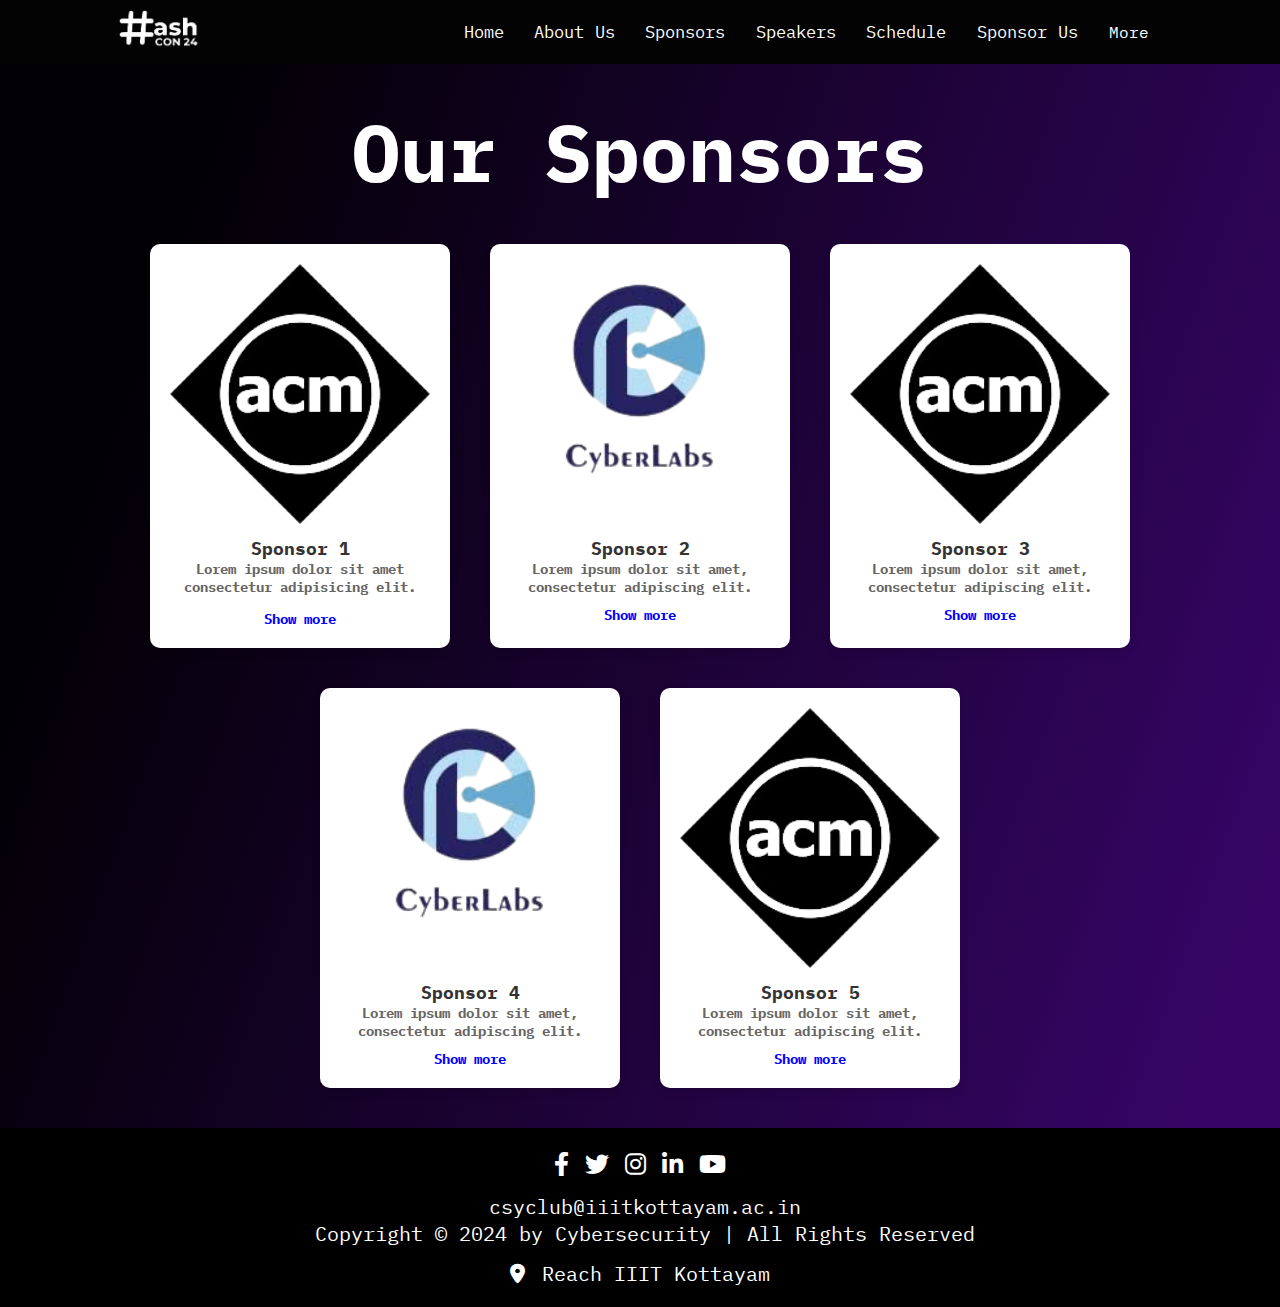
==== sponsers.html @ 0cdcc887 "Add files via upload" ====
<!DOCTYPE html>
<html lang="en">

<head>
    <meta charset="UTF-8">
    <meta name="viewport" content="width=device-width, initial-scale=1.0">
    <title>Sponsers</title>
    <link rel="shortcut icon" href="./images/favicon_io/android-chrome-512x512.png" type="image/x-icon">
    <link rel="stylesheet" href="sponsers.css">
    <link rel="stylesheet" href="https://cdnjs.cloudflare.com/ajax/libs/font-awesome/6.0.0-beta3/css/all.min.css">
    <link rel="preconnect" href="https://fonts.googleapis.com">
    <link rel="preconnect" href="https://fonts.gstatic.com" crossorigin>
    <link href="https://fonts.googleapis.com/css2?family=IBM+Plex+Mono&display=swap" rel="stylesheet">
</head>

<body>
    <div class="wrapper">
        <div class="big">
            <header class="header">
                <a href="index.html" class="logo"><img src="./images/icon-white-removebg-preview.png"></a>

                <nav class="navbar">
                    <div class="nav-links">
                        <a href="index.html" class="active">Home</a>
                        <a href="aboutus.html">About&nbsp;Us</a>
                        <a href="sponsers.html">Sponsors</a>
                        <a href="speakers.html">Speakers</a>
                        <a href="schedule.html">Schedule</a>
                        <a href="sponsorus1.html">Sponsor&nbsp;Us</a>
                        <div class="dropdown1">
                            <button class="dropbtn1">More</button>
                            <div class="dropdown-content1">
                                <a href="#" target="_blank">First</a>
                                <a href="#" target="_blank">Second</a>
                                <a href="ourteam1.html" target="_blank">Our Team</a>
                                <a href="faq.html" target="_blank">FAQ</a>
                            </div>
                        </div>
                    </div>
                    <div class="menu-icon" onclick="toggleMenu()">
                        <div class="bar"></div>
                        <div class="bar"></div>
                        <div class="bar"></div>
                    </div>
                </nav>
            </header>
            <h1 class="title">Our Sponsors</h1>
            <div class="content">
                <div class="container">
                    <!-- Sponsor Cards -->
                    <div class="card">
                        <img src="acmlogo-removebg-preview.png" alt="Sponsor 1">
                        <h3>Sponsor 1</h3>
                        <p class="content-text">Lorem ipsum dolor sit amet consectetur adipisicing elit. Totam laborum iure earum expedita aperiam ipsam necessitatibus quos placeat perferendis possimus, nostrum sed odio distinctio, voluptatem amet maxime, at exercitationem veniam.</p>
                        <p class="show-more">Show more</p>
                    </div>
                    <div class="card">
                        <img src="cyberlab.png" alt="Sponsor 2">
                        <h3>Sponsor 2</h3>
                        <p class="content-text">Lorem ipsum dolor sit amet, consectetur adipiscing elit.</p>
                        <p class="show-more">Show more</p>
                    </div>
                    <div class="card">
                        <img src="acmlogo-removebg-preview.png" alt="Sponsor 3">
                        <h3>Sponsor 3</h3>
                        <p class="content-text">Lorem ipsum dolor sit amet, consectetur adipiscing elit.</p>
                        <p class="show-more">Show more</p>
                    </div>
                    <div class="card">
                        <img src="cyberlab.png" alt="Sponsor 4">
                        <h3>Sponsor 4</h3>
                        <p class="content-text">Lorem ipsum dolor sit amet, consectetur adipiscing elit.</p>
                        <p class="show-more">Show more</p>
                    </div>
                    <div class="card">
                        <img src="acmlogo-removebg-preview.png" alt="Sponsor 5">
                        <h3>Sponsor 5</h3>
                        <p class="content-text">Lorem ipsum dolor sit amet, consectetur adipiscing elit.</p>
                        <p class="show-more">Show more</p>
                    </div>
                </div>
            </div>
            <footer>
                <div class="social-media">
                    <a href="https://www.facebook.com/iiitkottayamofficial/" target="_blank"><i
                            class="fab fa-facebook-f"></i></a>
                    <a href="https://twitter.com/IIITKKottayam" target="_blank"><i class="fab fa-twitter"></i></a>
                    <a href="https://www.instagram.com/yourpage" target="_blank"><i class="fab fa-instagram"></i></a>
                    <a href="https://www.linkedin.com/in/iiit-kottayam" target="_blank"><i
                            class="fab fa-linkedin-in"></i></a>
                    <a href="https://www.youtube.com/channel/UC3jrKDXjl7_c5bld5x8C1vw" target="_blank"><i
                            class="fab fa-youtube"></i></a>
                </div>

                <div class="details">
                    <div class="email">csyclub@iiitkottayam.ac.in</div>
                    <p>Copyright &copy; 2024 by Cybersecurity | All Rights Reserved</p>

                </div>


                <div class="reach">
                    <i class="fas fa-map-marker-alt" style="margin-right: 5px;"></i>
                    <a href="https://www.iiitkottayam.ac.in/#!/reach" target="_blank"
                        style="color: white;">Reach IIIT Kottayam</a>
                </div>
            </footer>
        </div>
    </div>
    <script src="script.js"></script>
    <script>
        const cards = document.querySelectorAll('.card');
        cards.forEach(card => {
            card.addEventListener('mouseover', () => {
                card.style.transform = 'scale(1.15)';
            });
            card.addEventListener('mouseout', () => {
                card.style.transform = 'scale(1)';
            });
        });

        document.querySelectorAll('.show-more').forEach((item) => {
    item.addEventListener('click', (event) => {
        const content = event.target.previousElementSibling;
        const maxHeight = content.scrollHeight;

        if (content.style.maxHeight) {
            content.style.maxHeight = null;
            event.target.textContent = 'Show more';
        } else {
            content.style.maxHeight = maxHeight + 'px';
            event.target.textContent = 'Show less';
        }
    });
});

    </script>
</body>

</html>
---- sponsers.css ----
* {
    margin: 0;
    padding: 0;
    box-sizing: border-box;
    text-decoration: none;
    border: none;
    outline: none;
    scroll-behavior: smooth;
    font-family: 'IBM Plex Mono', monospace;

}

:root {
    --navbar-bg-color: hsl(0, 0%, 1%);
    --navbar-text-color: hsl(0, 0%, 85%);
    --navbar-text-color-focus: white;
    --navbar-bg-contrast: hsl(0, 0%, 25%);
    --first-color: hsl(38, 92%, 58%);
    --first-color-light: hsl(38, 100%, 78%);
    --first-color-alt: hsl(32, 75%, 50%);
    --second-color: hsl(195, 75%, 52%);
    --dark-color: hsl(212, 40%, 12%);
    --white-color: hsl(212, 4%, 95%);
    --body-color: hsl(212, 42%, 15%);
    --container-color: hsl(212, 42%, 20%);
    --text-color: #fff;
    --main-color: #0ef;
}


html {
    font-size: 62.5%;
    overflow-x: hidden;
}


body {
    background-image: linear-gradient(109.6deg, rgba(2, 0, 4, 1) 14.2%, rgb(54, 5, 102)91.2%);
    color: var(--text-color);
    overflow-x: hidden;
}



.header {
    position: fixed;
    top: 0;
    left: 0;
    right: 0;
    width: 100%;
    height: 64px;
    padding: 2rem 9%;
    background-color: var(--navbar-bg-color);
    display: flex;
    justify-content: space-between;
    align-items: center;
    z-index: 2;
}

.header.sticky {
    border-bottom: .1rem solid rgba(0, 0, 0, .2);
}

.logo img {
    width: 90px;
    color: var(--text-color);

    cursor: default;
}

.navbar {
    display: flex;
    justify-content: space-between;
    height: 100%;
    align-items: center;
}

.nav-links {
    display: flex;
    justify-content: space-between;
    height: 300px;
    align-items: center;
}


.navbar a {
    display: flex;
    font-size: 1.7rem;
    color: var(--text-color);
    margin-left: 4rem;
    margin: 0.5em;
    padding: 0.4em 0.4em;
    width: 100%;
    word-spacing: 0.5px;
    font-weight: 400;
    align-items: center;
    justify-content: center;
    border-radius: 5px;
}

/* .navbar a:hover,
  .navbar a:active {
    color: var(--main-color);
  } */

.navbar a:is(:focus, :hover) {
    color: var(--navbar-text-color-focus);
    background-color: var(--navbar-bg-contrast);
}



.dropbtn1 {
    background-color: transparent;
    color: white;
    padding: 16px;
    font-size: 16px;
    border: none;
    cursor: pointer;
    border-radius: 10px;

}

.dropdown1 {
    position: relative;
    display: inline-block;

}

.dropdown-content1 {
    display: none;
    position: absolute;
    background-color: #000000;
    min-width: 160px;
    box-shadow: 0px 8px 16px 0px rgba(239, 229, 229, 0.2);
    z-index: 1;
}

.dropdown-content1 a {
    color: rgb(255, 255, 255);
    padding: 12px 16px;
    text-decoration: none;
    display: block;
}

.dropdown-content1 a:hover {
    background-color: #ffffff;
    color: rgb(0, 0, 0);
}

.dropdown1:hover .dropdown-content1 {
    display: block;
}

.dropdown1:hover .dropbtn1 {
    background-color: var(--navbar-bg-contrast);

}


.menu-icon {
    display: none;
    flex-direction: column;
    cursor: pointer;
    margin-right: -100px;
}

.bar {
    width: 25px;
    height: 3px;
    background-color: white;
    margin: 5px 0;
}

.wrapper {
    display: flex;
    flex-direction: column;
    min-height: 100vh;
}

.big {
    flex: 1;
    display: flex;
    flex-direction: column;
    justify-content: center;
}

.title {
    margin-top: 100px; /* Adjust as needed */
    text-align: center; /* Center the text */
    font-size: 8rem;
}
footer {
    margin-top: auto;
}

.content {
    flex: 1;
    display: flex;
    justify-content: center;
    align-items: center;
}



.container {
    display: flex;
    flex-wrap: wrap;
    justify-content: center;
    padding: 20px;
    max-width: 1200px;
}

.card {
    width: 300px;
    margin: 20px;
    padding: 20px;
    border-radius: 10px;
    background-color: #fff;
    box-shadow: 0 4px 8px rgba(0, 0, 0, 0.1);
    transition: transform 0.3s, box-shadow 0.3s;
    position: relative;
    perspective: 1000px;
    text-overflow: ellipsis;

}


  

.card:hover {
    transform: translateY(-10px);
    box-shadow: 0 8px 16px rgba(0, 0, 0, 0.2);
}

.card img {
    width: 100%;
    border-radius: 5px;
    margin-bottom: 10px;
}

.card img:hover{
    transform: translateY(-10px); /* Adjust the elevation value as needed */
    transition: transform 0.3s ease-in-out;

}

.card h3 {
    margin: 0;
    font-size: 18px;
    font-weight: bold;
    color: #333;
    text-align: center;
}

.card p {
    margin: 0;
    font-size: 14px;
    color: #666;
    text-align: center;
    max-height: 40px; 
    overflow: hidden;
    transition: max-height 0.3s; 
    font-weight: 900;
}

.card .show-more {
    color: blue;
    cursor: pointer;
    text-align: center;
    margin-top: 10px;
}

.card .show-more:hover {
    text-decoration: underline;
}


footer {
    background-color: #000;
    color: #fff;
    padding: 20px;
    display: flex;
    flex-direction: column;
    align-items: center;
    justify-content: center;
    text-align: center;
    display: flex;
    gap: 13px;
}

.details {
    margin-right: 240px;
    font-size: 20px;
    text-align: center;
    padding-left: 250px;
}

.reach {
    margin-right: 150px;
    font-size: 20px;
    padding-left: 150px;
    color: white;
}

.social-media a {
    color: #fff;
    font-size: 24px;
    margin: 0 5px;
    text-decoration: none;
}


.social-media a:hover {
    color: rgb(38, 212, 38);
}


@media screen and (max-width: 1010px) {

    .details {
        font-size: 18px;
    }

    .reach {
        font-size: 18px;
    }

}

@media screen and (max-width: 901px) {

    header {
        padding: 1rem 5%;

    }

    .logo img {
        width: 70px;
    }

    .navbar a {
        font-size: 1.4rem;
        margin-left: 2rem;
    }

    #menu-icon {
        display: block;
        /* Show the menu icon */
    }

    .details {
        font-size: 15px;
    }

    .reach {
        font-size: 15px;
    }
}



@media screen and (max-width: 825px) {

    header {
        padding: 1rem 5%;

    }

    .logo img {
        width: 55px;
        margin-left: -50px;
    }

    .navbar {
        margin-left: 30px;
    }

    .navbar a {
        font-size: 1.3rem;
        margin-left: 1.5rem;
    }

    .navbar .dropbtn1 {
        font-size: 1.3rem;
        margin-left: 1.5rem;
    }

    #menu-icon {
        display: block;
        /* Show the menu icon */
    }

}

@media screen and (max-width: 750px) {
    .nav-links {
        display: none;
        flex-direction: column;
        width: 100%;
        text-align: center;
        position: absolute;
        top: 60px;
        left: 0;
        background-color: black;
    }

    .nav-links.show {
        display: flex;
    }

    .menu-icon {
        display: flex;
    }

    /* Add the following CSS to change the background color on hover */
    .navbar .nav-links a:hover {
        background-color: white;
    }

    .logo img {
        width: 80px;
        margin-left: -30px;
    }
}

@media screen and (max-width: 661px) {

    .navbar a {
        font-size: 1.2rem;
        margin-left: 1.5rem;
    }

    .details {
        font-size: 15px;
    }

    .reach {
        font-size: 15px;
    }

}

@media screen and (max-width: 425px) {
    .title{
      font-size: 5rem;
    }
  }



@media screen and (max-width: 376px) {
    .details {
        font-size: 13px;
    }

    .reach {
        font-size: 13px;
    }
}
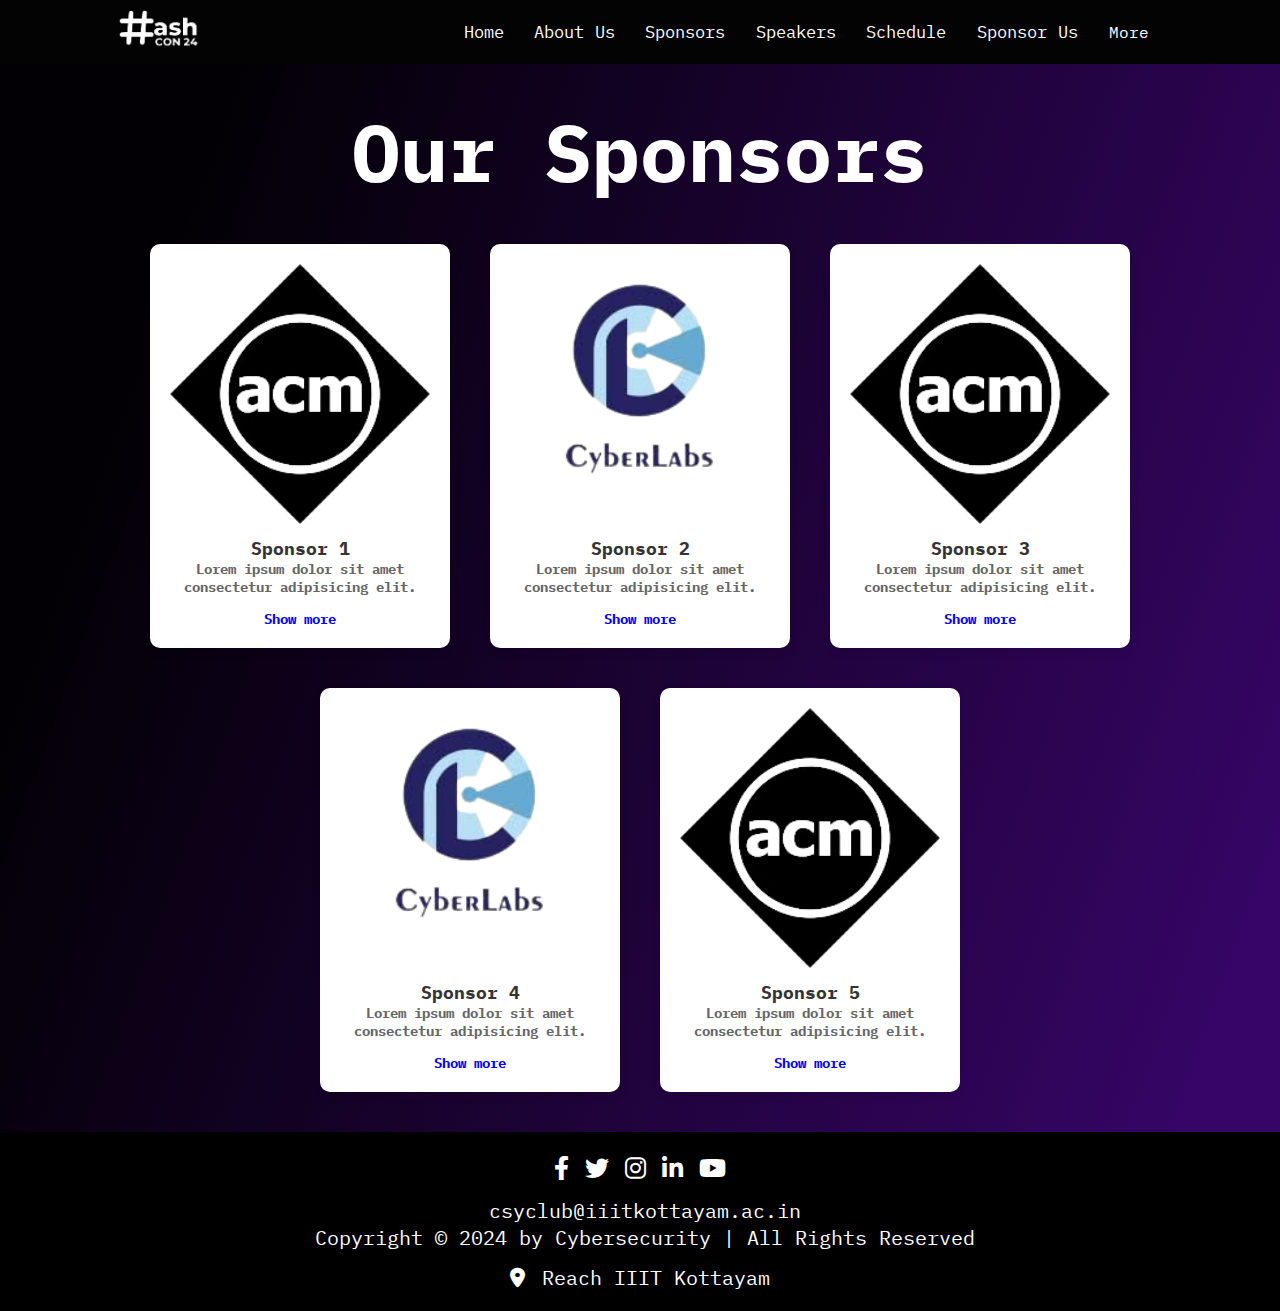
==== commit 28d25eaf: "Update sponsers.html" ====
--- a/sponsers.html
+++ b/sponsers.html
@@ -57,25 +57,25 @@
                     <div class="card">
                         <img src="cyberlab.png" alt="Sponsor 2">
                         <h3>Sponsor 2</h3>
-                        <p class="content-text">Lorem ipsum dolor sit amet, consectetur adipiscing elit.</p>
+                        <p class="content-text">Lorem ipsum dolor sit amet consectetur adipisicing elit. Totam laborum iure earum expedita aperiam ipsam necessitatibus quos placeat perferendis possimus, nostrum sed odio distinctio, voluptatem amet maxime, at exercitationem veniam.</p>
                         <p class="show-more">Show more</p>
                     </div>
                     <div class="card">
                         <img src="acmlogo-removebg-preview.png" alt="Sponsor 3">
                         <h3>Sponsor 3</h3>
-                        <p class="content-text">Lorem ipsum dolor sit amet, consectetur adipiscing elit.</p>
+                        <p class="content-text">Lorem ipsum dolor sit amet consectetur adipisicing elit. Totam laborum iure earum expedita aperiam ipsam necessitatibus quos placeat perferendis possimus, nostrum sed odio distinctio, voluptatem amet maxime, at exercitationem veniam.</p>
                         <p class="show-more">Show more</p>
                     </div>
                     <div class="card">
                         <img src="cyberlab.png" alt="Sponsor 4">
                         <h3>Sponsor 4</h3>
-                        <p class="content-text">Lorem ipsum dolor sit amet, consectetur adipiscing elit.</p>
+                        <p class="content-text">Lorem ipsum dolor sit amet consectetur adipisicing elit. Totam laborum iure earum expedita aperiam ipsam necessitatibus quos placeat perferendis possimus, nostrum sed odio distinctio, voluptatem amet maxime, at exercitationem veniam.</p>
                         <p class="show-more">Show more</p>
                     </div>
                     <div class="card">
                         <img src="acmlogo-removebg-preview.png" alt="Sponsor 5">
                         <h3>Sponsor 5</h3>
-                        <p class="content-text">Lorem ipsum dolor sit amet, consectetur adipiscing elit.</p>
+                        <p class="content-text">Lorem ipsum dolor sit amet consectetur adipisicing elit. Totam laborum iure earum expedita aperiam ipsam necessitatibus quos placeat perferendis possimus, nostrum sed odio distinctio, voluptatem amet maxime, at exercitationem veniam.</p>
                         <p class="show-more">Show more</p>
                     </div>
                 </div>
